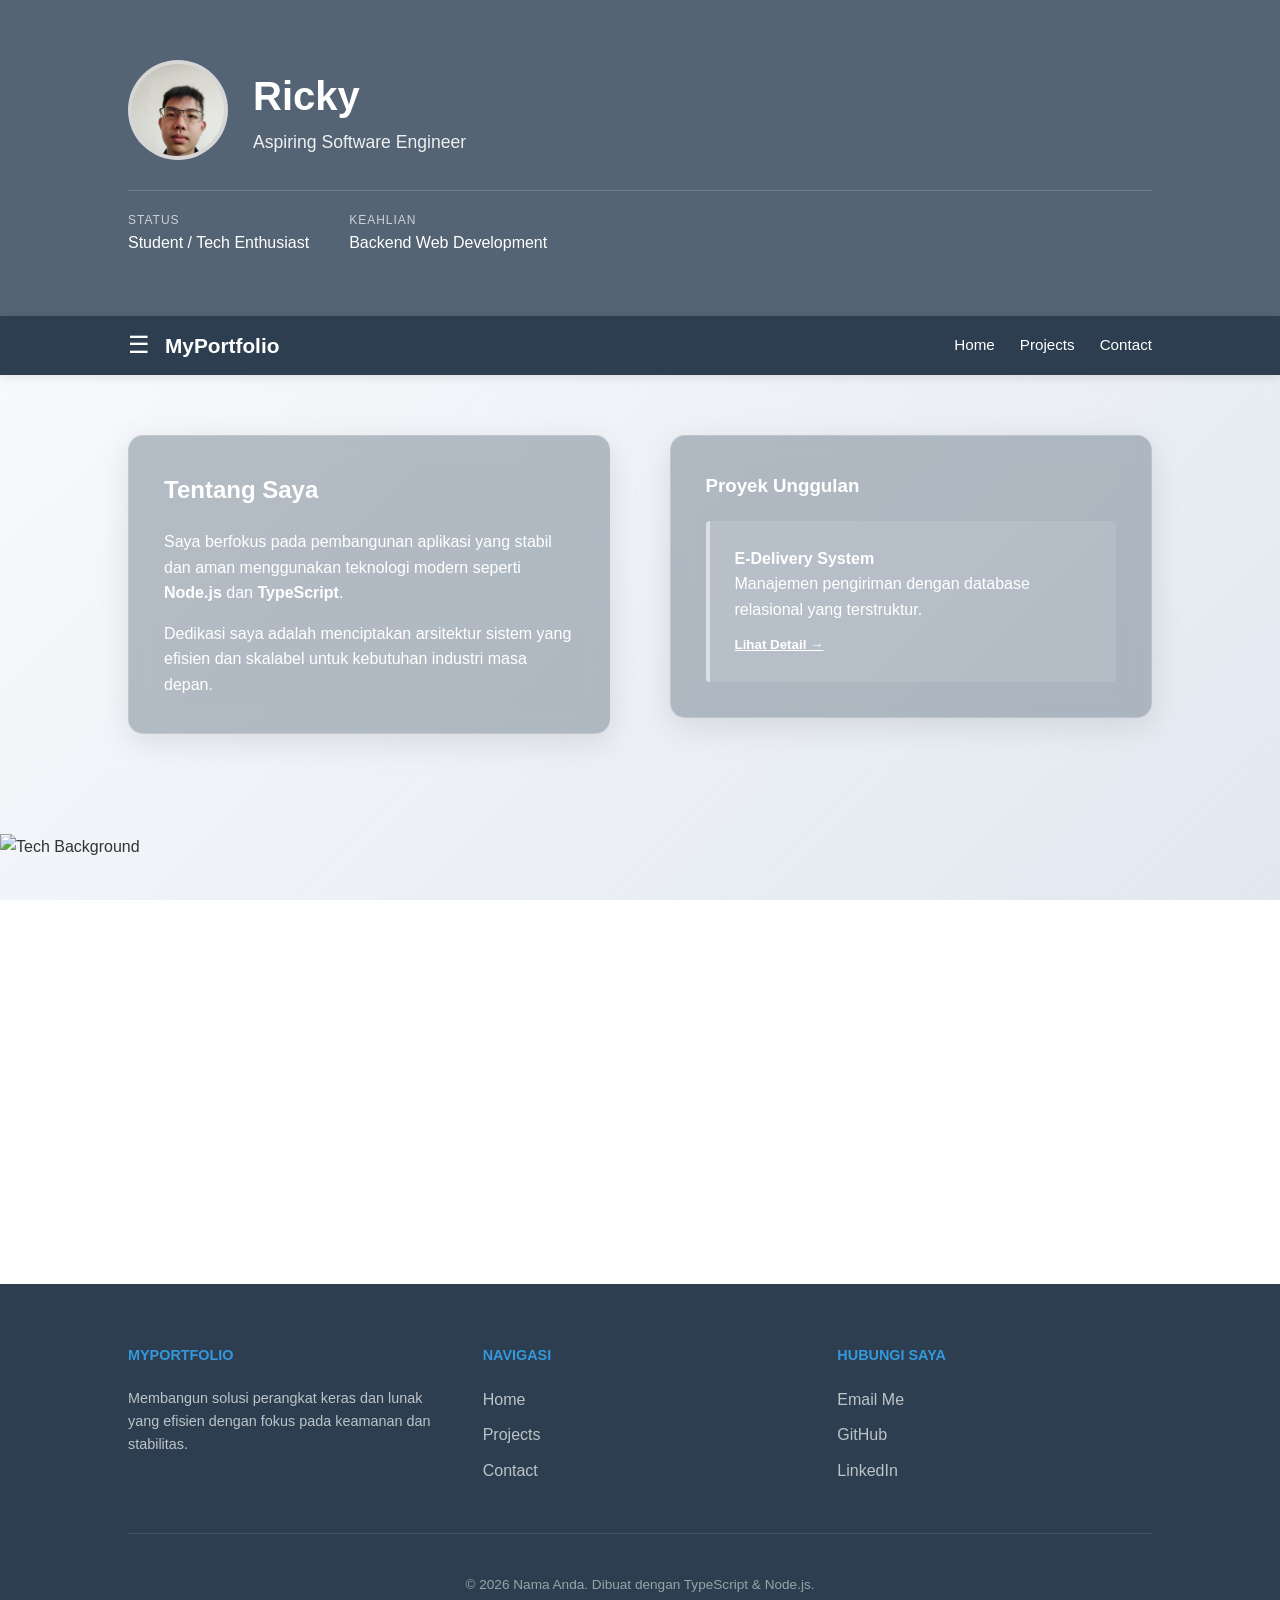
==== Assignment_1_2531126_Ricky/Biodata.html @ 47fa7ec9 "Update Biodata.html" ====
<!--
<!DOCTYPE html>
<html lang="en">

<head>
    <meta charset="UTF-8" />
    <meta name="viewport" content="width=device-width, initial-scale=1" />
    <title>Biodata</title>
    <style>
        body {
            font-family: Arial, sans-serif;
            max-width: 700px;
            margin: 40px auto;
            padding: 20px;
            background: #fbff93;
            color: #333;
            border-radius: 8px;
            box-shadow: 0 0 10px rgba(0, 0, 0, 0.1);
        }

        h1,
        h2 {
            color: #2c3e50;
        }

        .section {
            margin-bottom: 25px;
            transition: transform 0.3s ease, box-shadow 0.3s ease;
        }

        .section:hover {
            transform: scale(1.05);
            box-shadow: 0 4px 20px rgba(0, 0, 0, 0.2);
        }

        .section p,
        ul {
            line-height: 1.6;
        }

        ul {
            list-style-type: disc;
            margin-left: 20px;
        }

        .photo {
            float: right;
            margin-left: 20px;
            border-radius: 50%;
            width: 120px;
            height: 120px;
            object-fit: cover;
            border: 2px solid #2c3e50;
        }

        .clearfix::after {
            content: "";
            display: table;
            clear: both;
        }

        table {
            width: 100%;
            border-collapse: collapse;
            margin-top: 10px;
        }

        td {
            padding: 8px 10px;
            border-bottom: 1px solid #ddd;
        }

        td:first-child {
            width: 40%;
            font-weight: 600;
            color: #2c3e50;
        }
    </style>
</head>

<body>
    <header class="clearfix section">
        <img src=".\1770347325712.jpg" alt="Your Photo"
            class="photo" />
        <h1>Ricky</h1>
        <p><strong>Email:</strong> 25.01.ricky.03@uib.edu</p>
        <p><strong>Phone:</strong> +62 859 10671 1839</p>
        <p><strong>Address:</strong> Jl. Taman Kota, Lubuk Baja, Batam</p>
    </header>

    <section class="section">
        <h2>Description</h2>
        <p>I am currently studying in Batam International University majoring in Information Systems.</p>
    </section>

    <section class="section">
        <h2>Education</h2>
        <ul>
        -->
<!-- <li><strong>Bachelor of Science in Computer Science</strong>, Batam International University (2018 - 2022)</li> -->
<!--<li><strong>High School Diploma</strong>, SMK Negeri 1 Tanjungpinang (2022 - 2025)</li>
        </ul>
    </section>

    <section class="section">
        <h2>Skills</h2>
        <ul>
            <li>HTML, CSS, JavaScript</li> -->
<!-- <li>Python, Java</li> -->
<!--<li>Python</li>
            <li>Database Management (MySQL, MongoDB)</li>
            <li>Problem Solving and Critical Thinking</li>
        </ul>
    </section>

    <section class="section">
        <h2>Experience</h2>
        <ul>
            <li><strong>Intern Software Developer</strong> at Tech Solutions (Jun 2021 - Aug 2021)
                <ul>
                    <li>Developed responsive web pages using HTML, CSS, and JavaScript.</li>
                    <li>Assisted in backend API integration and testing.</li>
                </ul>
            </li>
        </ul>
    </section>

    <section class="section">
        <h2>Projects</h2>
        <ul>
            <li><strong>Portfolio Website:</strong> Developed a responsive personal portfolio using HTML, CSS, and
                JavaScript to showcase my skills and work.</li>
            <li><strong>Library Management System:</strong> Created a Python application to manage book inventory,
                member registration, and lending process.</li>
            <li><strong>Weather App:</strong> Built a simple weather forecast app using API integration with
                OpenWeatherMap and vanilla JavaScript.</li>
        </ul>
    </section>

    <section class="section">
        <h2>Hobbies</h2>
        <p>Coding, Reading, Playing Chess</p>
    </section>

    <section class="section">
        <h2>Personal Details</h2>
        <table>
            <tbody>
                <tr>
                    <td><strong>Date of Birth:</strong></td>
                    <td>July 13, 2007</td>
                </tr>
                <tr>
                    <td><strong>Gender:</strong></td>
                    <td>Male</td>
                </tr>
                <tr>
                    <td><strong>Marital Status:</strong></td>
                    <td>Single</td>
                </tr>
                <tr>
                    <td><strong>Nationality:</strong></td>
                    <td>Indonesian</td>
                </tr>
                <tr>
                    <td><strong>Languages Known:</strong></td>
                    <td>English</td>
                </tr>
            </tbody>
        </table>
    </section>
</body>

</html>
-->

<!DOCTYPE html>
<html lang="id">

<head>
    <meta charset="UTF-8">
    <meta name="viewport" content="width=device-width, initial-scale=1.0">
    <title>Portfolio Saya</title>
    <style>
        /* --- RESET & DASAR --- */
        * {
            margin: 0;
            padding: 0;
            box-sizing: border-box;
            font-family: 'Segoe UI', Roboto, Helvetica, Arial, sans-serif;
        }

        body {
            /* Background gradasi halus agar efek liquid glass terlihat maksimal */
            background: linear-gradient(135deg, #fcfdfe 0%, #e2e8f0 100%);
            background-attachment: fixed;
            color: #333;
            line-height: 1.6;
        }

        /* --- 1. TOP IDENTITY HEADER --- */
        .identity-header-section {
            background: #546474;
            color: white;
            padding: 60px 10%;
            width: 100%;
        }

        .id-content {
            display: flex;
            align-items: center;
            gap: 25px;
            margin-bottom: 30px;
        }

        .id-avatar {
            width: 100px;
            height: 100px;
            border-radius: 50%;
            border: 4px solid rgba(255, 255, 255, 0.2);
            object-fit: cover;
            background-color: #ccc;
        }

        .id-title h1 { font-size: 2.5rem; margin: 0; }
        .id-title p { font-size: 1.1rem; opacity: 0.9; }

        .id-details-row {
            display: flex;
            gap: 40px;
            border-top: 1px solid rgba(255, 255, 255, 0.15);
            padding-top: 20px;
        }

        .id-detail-item span { display: block; }
        .detail-label { font-size: 0.75rem; text-transform: uppercase; letter-spacing: 1px; opacity: 0.7; }
        .detail-value { font-weight: 500; }

        /* --- 2. NAVBAR (STICKY) --- */
        .navbar {
            display: flex;
            align-items: center;
            background-color: #2c3e50;
            color: white;
            padding: 0.8rem 10%;
            position: sticky;
            top: 0;
            z-index: 1000;
            box-shadow: 0 2px 10px rgba(0, 0, 0, 0.1);
        }

        .logo { font-size: 1.3rem; font-weight: bold; margin-left: 15px; }
        .nav-links { list-style: none; display: flex; margin-left: auto; }
        .nav-links li { margin-left: 25px; }
        .nav-links a { color: white; text-decoration: none; font-size: 0.95rem; transition: opacity 0.2s; }
        .nav-links a:hover { opacity: 0.7; }

        .toggle-btn {
            font-size: 1.5rem;
            background: none;
            border: none;
            color: white;
            cursor: pointer;
        }

        /* --- 3. KONTEN UTAMA DENGAN EFEK LIQUID GLASS & HOVER --- */
        main { padding: 60px 10%; }

        .home-container {
            display: flex;
            gap: 60px;
            align-items: flex-start;
        }

        /* EFEK LIQUID GLASS */
        .intro-section, .featured-section {
            flex: 1;
            background: rgba(84, 100, 116, 0.4); 
            backdrop-filter: blur(12px);
            -webkit-backdrop-filter: blur(12px);
            border: 1px solid rgba(255, 255, 255, 0.2);
            border-radius: 15px;
            padding: 35px;
            color: white;
            box-shadow: 0 8px 32px rgba(0, 0, 0, 0.1);
            
            /* Animasi transisi untuk Hover */
            transition: all 0.4s cubic-bezier(0.165, 0.84, 0.44, 1);
            cursor: default;
        }

        /* EFEK HOVER (DITAMBAHKAN) */
        .intro-section:hover, .featured-section:hover {
            transform: translateY(-8px); /* Mengangkat kotak */
            background: rgba(84, 100, 116, 0.55); /* Warna sedikit lebih solid */
            box-shadow: 0 12px 40px rgba(0, 0, 0, 0.2);
            border: 1px solid rgba(255, 255, 255, 0.4); /* Kilauan tepi lebih terang */
        }

        .intro-section h2, .featured-section h3 {
            color: white;
            margin-bottom: 20px;
            font-weight: 600;
        }

        .intro-section { border-right: none; }

        .mini-project-card {
            background: rgba(255, 255, 255, 0.1);
            padding: 25px;
            border-left: 4px solid rgba(255, 255, 255, 0.5);
            border-radius: 4px;
            margin-top: 20px;
            transition: background 0.3s;
        }

        .mini-project-card:hover {
            background: rgba(255, 255, 255, 0.2);
        }

        .text-link {
            background: none;
            border: none;
            color: #fff;
            text-decoration: underline;
            font-weight: bold;
            cursor: pointer;
            margin-top: 15px;
            padding: 0;
        }

        /* --- SIDEBAR --- */
        .sidebar {
            height: 100%; width: 0; position: fixed; z-index: 1001; top: 0; left: 0;
            background-color: #fff; overflow-x: hidden; transition: 0.3s;
            box-shadow: 5px 0 15px rgba(0, 0, 0, 0.1);
        }

        .sidebar-content { padding: 40px 20px; width: 250px; }

        /* --- FOOTER & GAMBAR (DIJAGA TETAP SAMA) --- */
        .full-width-image { width: 100%; height: 400px; margin: 40px 0; overflow: hidden; }
        .full-width-image img { width: 100%; height: 100%; object-fit: cover; display: block; }

        footer {
            background-color: #2c3e50;
            color: white;
            padding: 60px 10% 20px 10%;
            margin-top: 50px;
        }

        .footer-container { display: flex; justify-content: space-between; flex-wrap: wrap; gap: 40px; }
        .footer-section { flex: 1; min-width: 200px; }
        .footer-section h4 { margin-bottom: 20px; color: #3498db; text-transform: uppercase; font-size: 0.9rem; }
        .footer-links { list-style: none; }
        .footer-links li { margin-bottom: 10px; }
        .footer-links a { color: #bdc3c7; text-decoration: none; transition: color 0.3s; }
        .footer-links a:hover { color: white; }

        .footer-bottom {
            text-align: center;
            padding-top: 40px;
            margin-top: 40px;
            border-top: 1px solid rgba(255, 255, 255, 0.1);
            font-size: 0.85rem;
            color: #95a5a6;
        }

        @keyframes fadeIn { from { opacity: 0; transform: translateY(15px); } to { opacity: 1; transform: translateY(0); } }
        #content-area { animation: fadeIn 0.6s ease-out; }

        @media (max-width: 850px) {
            .home-container { flex-direction: column; gap: 40px; }
        }
    </style>
</head>

<body>

    <div class="identity-header-section">
        <div class="id-content">
            <img src="./1770347325712.jpg" alt="Profile" class="id-avatar">
            <div class="id-title">
                <h1>Ricky</h1>
                <p>Aspiring Software Engineer</p>
            </div>
        </div>
        <div class="id-details-row">
            <div class="id-detail-item">
                <span class="detail-label">Status</span>
                <span class="detail-value">Student / Tech Enthusiast</span>
            </div>
            <div class="id-detail-item">
                <span class="detail-label">Keahlian</span>
                <span class="detail-value">Backend Web Development</span>
            </div>
        </div>
    </div>

    <header>
        <nav class="navbar">
            <button class="toggle-btn" onclick="toggleSidebar()">☰</button>
            <div class="logo">MyPortfolio</div>
            <ul class="nav-links">
                <li><a href="#" onclick="showHome(event)">Home</a></li>
                <li><a href="#" onclick="showProjects(event)">Projects</a></li>
                <li><a href="#" onclick="showContact(event)">Contact</a></li>
            </ul>
        </nav>
    </header>

    <aside id="sidebar" class="sidebar">
        <div class="sidebar-content">
            <h3>Menu Tambahan</h3>
            <p style="font-size: 0.9rem; margin-top: 20px; color: #666;">
                Fokus: Software Engineering<br>
                Lokasi: Indonesia<br>
                Tech: Node.js, TypeScript
            </p>
            <button onclick="toggleSidebar()" style="margin-top: 30px; cursor:pointer;">Tutup ×</button>
        </div>
    </aside>

    <main id="main-content">
        <div id="content-area"></div>
    </main>

    <section class="full-width-image">
        <img src="https://images.unsplash.com/photo-1498050108023-c5249f4df085?q=80&w=2072" alt="Tech Background">
    </section>

    <footer>
        <div class="footer-container">
            <div class="footer-section">
                <h4>MyPortfolio</h4>
                <p style="color: #bdc3c7; font-size: 0.9rem;">
                    Membangun solusi perangkat keras dan lunak yang efisien dengan fokus pada keamanan dan stabilitas.
                </p>
            </div>
            <div class="footer-section">
                <h4>Navigasi</h4>
                <ul class="footer-links">
                    <li><a href="#" onclick="showHome(event)">Home</a></li>
                    <li><a href="#" onclick="showProjects(event)">Projects</a></li>
                    <li><a href="#" onclick="showContact(event)">Contact</a></li>
                </ul>
            </div>
            <div class="footer-section">
                <h4>Hubungi Saya</h4>
                <ul class="footer-links">
                    <li><a href="mailto:email@anda.com">Email Me</a></li>
                    <li><a href="https://github.com/username" target="_blank">GitHub</a></li>
                    <li><a href="https://linkedin.com/in/username" target="_blank">LinkedIn</a></li>
                </ul>
            </div>
        </div>
        <div class="footer-bottom">
            &copy; 2026 Nama Anda. Dibuat dengan TypeScript & Node.js.
        </div>
    </footer>

    <script>
        function toggleSidebar() {
            const sidebar = document.getElementById("sidebar");
            const isOpen = sidebar.style.width === "250px";
            sidebar.style.width = isOpen ? "0" : "250px";
        }

        function renderHome() {
            const contentArea = document.getElementById("content-area");
            contentArea.innerHTML = `
                <div class="home-container">
                    <section class="intro-section">
                        <h2>Tentang Saya</h2>
                        <p>Saya berfokus pada pembangunan aplikasi yang stabil dan aman menggunakan teknologi modern seperti <strong>Node.js</strong> dan <strong>TypeScript</strong>.</p>
                        <p style="margin-top: 15px;">Dedikasi saya adalah menciptakan arsitektur sistem yang efisien dan skalabel untuk kebutuhan industri masa depan.</p>
                    </section>
                    <section class="featured-section">
                        <h3>Proyek Unggulan</h3>
                        <div class="mini-project-card">
                            <h4>E-Delivery System</h4>
                            <p>Manajemen pengiriman dengan database relasional yang terstruktur.</p>
                            <button class="text-link" onclick="showProjects(event)">Lihat Detail →</button>
                        </div>
                    </section>
                </div>
            `;
        }

        function showHome(event) { event.preventDefault(); renderHome(); }

        function showProjects(event) {
            event.preventDefault();
            document.getElementById("content-area").innerHTML = `
                <h2>Daftar Proyek</h2>
                <div style="display: grid; grid-template-columns: 1fr 1fr; gap: 20px; margin-top: 20px;">
                    <div class="mini-project-card" style="background: #f8f9fa; color: #333; border-left-color: #546474;"><h4>Auth Guard Pro</h4><p>Sistem JWT Authentication.</p></div>
                    <div class="mini-project-card" style="background: #f8f9fa; color: #333; border-left-color: #546474;"><h4>Inventory App</h4><p>Stok manajemen barang.</p></div>
                </div>
            `;
        }

        function showContact(event) {
            event.preventDefault();
            document.getElementById("content-area").innerHTML = "<h2>Kontak</h2><p>Hubungi saya di: email@anda.com</p>";
        }

        window.onload = renderHome;
    </script>
</body>

</html>
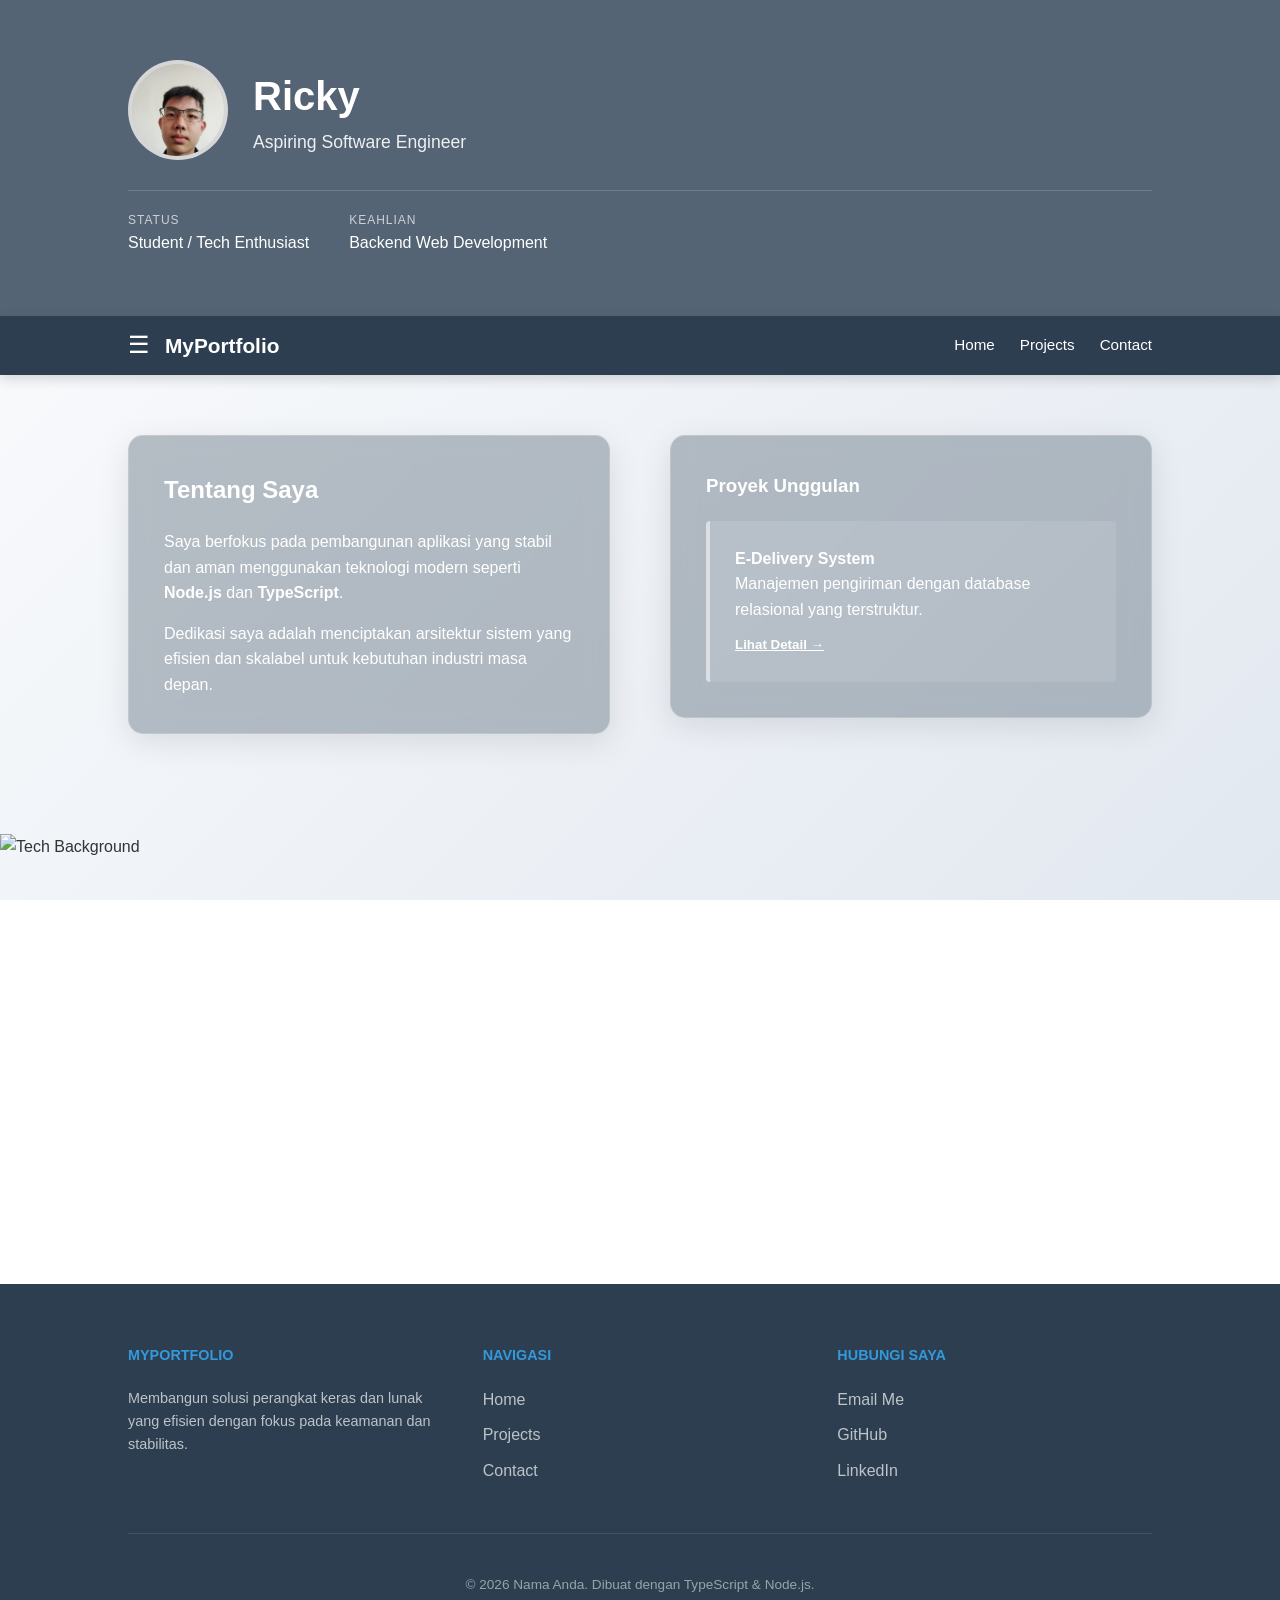
==== commit 14783119: "Update Biodata.html" ====
--- a/Assignment_1_2531126_Ricky/Biodata.html
+++ b/Assignment_1_2531126_Ricky/Biodata.html
@@ -191,7 +191,7 @@
         }
 
         body {
-            /* Background gradasi halus agar efek liquid glass terlihat maksimal */
+            /* Background gradasi agar efek glass blur terlihat kontras */
             background: linear-gradient(135deg, #fcfdfe 0%, #e2e8f0 100%);
             background-attachment: fixed;
             color: #333;
@@ -222,8 +222,15 @@
             background-color: #ccc;
         }
 
-        .id-title h1 { font-size: 2.5rem; margin: 0; }
-        .id-title p { font-size: 1.1rem; opacity: 0.9; }
+        .id-title h1 {
+            font-size: 2.5rem;
+            margin: 0;
+        }
+
+        .id-title p {
+            font-size: 1.1rem;
+            opacity: 0.9;
+        }
 
         .id-details-row {
             display: flex;
@@ -232,28 +239,62 @@
             padding-top: 20px;
         }
 
-        .id-detail-item span { display: block; }
-        .detail-label { font-size: 0.75rem; text-transform: uppercase; letter-spacing: 1px; opacity: 0.7; }
-        .detail-value { font-weight: 500; }
-
-        /* --- 2. NAVBAR (STICKY) --- */
+        .id-detail-item span {
+            display: block;
+        }
+
+        .detail-label {
+            font-size: 0.75rem;
+            text-transform: uppercase;
+            letter-spacing: 1px;
+            opacity: 0.7;
+        }
+
+        .detail-value {
+            font-weight: 500;
+        }
+
+        /* --- 2. NAVBAR STICKY (PERBAIKAN) --- */
         .navbar {
             display: flex;
             align-items: center;
             background-color: #2c3e50;
             color: white;
             padding: 0.8rem 10%;
+            /* Sticky Logic */
+            position: -webkit-sticky;
             position: sticky;
             top: 0;
-            z-index: 1000;
-            box-shadow: 0 2px 10px rgba(0, 0, 0, 0.1);
-        }
-
-        .logo { font-size: 1.3rem; font-weight: bold; margin-left: 15px; }
-        .nav-links { list-style: none; display: flex; margin-left: auto; }
-        .nav-links li { margin-left: 25px; }
-        .nav-links a { color: white; text-decoration: none; font-size: 0.95rem; transition: opacity 0.2s; }
-        .nav-links a:hover { opacity: 0.7; }
+            z-index: 2000;
+            box-shadow: 0 4px 12px rgba(0, 0, 0, 0.15);
+        }
+
+        .logo {
+            font-size: 1.3rem;
+            font-weight: bold;
+            margin-left: 15px;
+        }
+
+        .nav-links {
+            list-style: none;
+            display: flex;
+            margin-left: auto;
+        }
+
+        .nav-links li {
+            margin-left: 25px;
+        }
+
+        .nav-links a {
+            color: white;
+            text-decoration: none;
+            font-size: 0.95rem;
+            transition: opacity 0.2s;
+        }
+
+        .nav-links a:hover {
+            opacity: 0.7;
+        }
 
         .toggle-btn {
             font-size: 1.5rem;
@@ -263,8 +304,10 @@
             cursor: pointer;
         }
 
-        /* --- 3. KONTEN UTAMA DENGAN EFEK LIQUID GLASS & HOVER --- */
-        main { padding: 60px 10%; }
+        /* --- 3. KONTEN UTAMA DENGAN EFEK LIQUID GLASS --- */
+        main {
+            padding: 60px 10%;
+        }
 
         .home-container {
             display: flex;
@@ -272,10 +315,12 @@
             align-items: flex-start;
         }
 
-        /* EFEK LIQUID GLASS */
-        .intro-section, .featured-section {
+        /* PENERAPAN EFEK LIQUID GLASS */
+        .intro-section,
+        .featured-section {
             flex: 1;
-            background: rgba(84, 100, 116, 0.4); 
+            /* Navy Header Color + 40% Alpha */
+            background: rgba(84, 100, 116, 0.4);
             backdrop-filter: blur(12px);
             -webkit-backdrop-filter: blur(12px);
             border: 1px solid rgba(255, 255, 255, 0.2);
@@ -283,27 +328,24 @@
             padding: 35px;
             color: white;
             box-shadow: 0 8px 32px rgba(0, 0, 0, 0.1);
-            
-            /* Animasi transisi untuk Hover */
             transition: all 0.4s cubic-bezier(0.165, 0.84, 0.44, 1);
-            cursor: default;
-        }
-
-        /* EFEK HOVER (DITAMBAHKAN) */
-        .intro-section:hover, .featured-section:hover {
-            transform: translateY(-8px); /* Mengangkat kotak */
-            background: rgba(84, 100, 116, 0.55); /* Warna sedikit lebih solid */
+        }
+
+        /* EFEK HOVER */
+        .intro-section:hover,
+        .featured-section:hover {
+            transform: translateY(-8px);
+            background: rgba(84, 100, 116, 0.55);
             box-shadow: 0 12px 40px rgba(0, 0, 0, 0.2);
-            border: 1px solid rgba(255, 255, 255, 0.4); /* Kilauan tepi lebih terang */
-        }
-
-        .intro-section h2, .featured-section h3 {
+            border: 1px solid rgba(255, 255, 255, 0.4);
+        }
+
+        .intro-section h2,
+        .featured-section h3 {
             color: white;
             margin-bottom: 20px;
             font-weight: 600;
         }
-
-        .intro-section { border-right: none; }
 
         .mini-project-card {
             background: rgba(255, 255, 255, 0.1);
@@ -311,11 +353,6 @@
             border-left: 4px solid rgba(255, 255, 255, 0.5);
             border-radius: 4px;
             margin-top: 20px;
-            transition: background 0.3s;
-        }
-
-        .mini-project-card:hover {
-            background: rgba(255, 255, 255, 0.2);
         }
 
         .text-link {
@@ -329,18 +366,39 @@
             padding: 0;
         }
 
-        /* --- SIDEBAR --- */
+        /* --- 4. SIDEBAR --- */
         .sidebar {
-            height: 100%; width: 0; position: fixed; z-index: 1001; top: 0; left: 0;
-            background-color: #fff; overflow-x: hidden; transition: 0.3s;
+            height: 100%;
+            width: 0;
+            position: fixed;
+            z-index: 3000;
+            top: 0;
+            left: 0;
+            background-color: #fff;
+            overflow-x: hidden;
+            transition: 0.3s;
             box-shadow: 5px 0 15px rgba(0, 0, 0, 0.1);
         }
 
-        .sidebar-content { padding: 40px 20px; width: 250px; }
-
-        /* --- FOOTER & GAMBAR (DIJAGA TETAP SAMA) --- */
-        .full-width-image { width: 100%; height: 400px; margin: 40px 0; overflow: hidden; }
-        .full-width-image img { width: 100%; height: 100%; object-fit: cover; display: block; }
+        .sidebar-content {
+            padding: 40px 20px;
+            width: 250px;
+        }
+
+        /* --- 5. FOOTER & IMAGE (DIPERTAHANKAN) --- */
+        .full-width-image {
+            width: 100%;
+            height: 400px;
+            margin: 40px 0;
+            overflow: hidden;
+        }
+
+        .full-width-image img {
+            width: 100%;
+            height: 100%;
+            object-fit: cover;
+            display: block;
+        }
 
         footer {
             background-color: #2c3e50;
@@ -349,13 +407,42 @@
             margin-top: 50px;
         }
 
-        .footer-container { display: flex; justify-content: space-between; flex-wrap: wrap; gap: 40px; }
-        .footer-section { flex: 1; min-width: 200px; }
-        .footer-section h4 { margin-bottom: 20px; color: #3498db; text-transform: uppercase; font-size: 0.9rem; }
-        .footer-links { list-style: none; }
-        .footer-links li { margin-bottom: 10px; }
-        .footer-links a { color: #bdc3c7; text-decoration: none; transition: color 0.3s; }
-        .footer-links a:hover { color: white; }
+        .footer-container {
+            display: flex;
+            justify-content: space-between;
+            flex-wrap: wrap;
+            gap: 40px;
+        }
+
+        .footer-section {
+            flex: 1;
+            min-width: 200px;
+        }
+
+        .footer-section h4 {
+            margin-bottom: 20px;
+            color: #3498db;
+            text-transform: uppercase;
+            font-size: 0.9rem;
+        }
+
+        .footer-links {
+            list-style: none;
+        }
+
+        .footer-links li {
+            margin-bottom: 10px;
+        }
+
+        .footer-links a {
+            color: #bdc3c7;
+            text-decoration: none;
+            transition: color 0.3s;
+        }
+
+        .footer-links a:hover {
+            color: white;
+        }
 
         .footer-bottom {
             text-align: center;
@@ -366,11 +453,38 @@
             color: #95a5a6;
         }
 
-        @keyframes fadeIn { from { opacity: 0; transform: translateY(15px); } to { opacity: 1; transform: translateY(0); } }
-        #content-area { animation: fadeIn 0.6s ease-out; }
+        /* ANIMASI MASUK */
+        @keyframes fadeIn {
+            from {
+                opacity: 0;
+                transform: translateY(15px);
+            }
+
+            to {
+                opacity: 1;
+                transform: translateY(0);
+            }
+        }
+
+        #content-area {
+            animation: fadeIn 0.6s ease-out;
+        }
 
         @media (max-width: 850px) {
-            .home-container { flex-direction: column; gap: 40px; }
+            .home-container {
+                flex-direction: column;
+                gap: 40px;
+            }
+
+            .identity-header-section {
+                padding: 40px 5%;
+            }
+
+            .navbar,
+            main {
+                padding-left: 5%;
+                padding-right: 5%;
+            }
         }
     </style>
 </head>
@@ -397,24 +511,21 @@
         </div>
     </div>
 
-    <header>
-        <nav class="navbar">
-            <button class="toggle-btn" onclick="toggleSidebar()">☰</button>
-            <div class="logo">MyPortfolio</div>
-            <ul class="nav-links">
-                <li><a href="#" onclick="showHome(event)">Home</a></li>
-                <li><a href="#" onclick="showProjects(event)">Projects</a></li>
-                <li><a href="#" onclick="showContact(event)">Contact</a></li>
-            </ul>
-        </nav>
-    </header>
+    <nav class="navbar">
+        <button class="toggle-btn" onclick="toggleSidebar()">☰</button>
+        <div class="logo">MyPortfolio</div>
+        <ul class="nav-links">
+            <li><a href="#" onclick="showHome(event)">Home</a></li>
+            <li><a href="#" onclick="showProjects(event)">Projects</a></li>
+            <li><a href="#" onclick="showContact(event)">Contact</a></li>
+        </ul>
+    </nav>
 
     <aside id="sidebar" class="sidebar">
         <div class="sidebar-content">
             <h3>Menu Tambahan</h3>
             <p style="font-size: 0.9rem; margin-top: 20px; color: #666;">
                 Fokus: Software Engineering<br>
-                Lokasi: Indonesia<br>
                 Tech: Node.js, TypeScript
             </p>
             <button onclick="toggleSidebar()" style="margin-top: 30px; cursor:pointer;">Tutup ×</button>
@@ -449,8 +560,8 @@
                 <h4>Hubungi Saya</h4>
                 <ul class="footer-links">
                     <li><a href="mailto:email@anda.com">Email Me</a></li>
-                    <li><a href="https://github.com/username" target="_blank">GitHub</a></li>
-                    <li><a href="https://linkedin.com/in/username" target="_blank">LinkedIn</a></li>
+                    <li><a href="#">GitHub</a></li>
+                    <li><a href="#">LinkedIn</a></li>
                 </ul>
             </div>
         </div>
@@ -467,8 +578,7 @@
         }
 
         function renderHome() {
-            const contentArea = document.getElementById("content-area");
-            contentArea.innerHTML = `
+            document.getElementById("content-area").innerHTML = `
                 <div class="home-container">
                     <section class="intro-section">
                         <h2>Tentang Saya</h2>
@@ -487,7 +597,7 @@
             `;
         }
 
-        function showHome(event) { event.preventDefault(); renderHome(); }
+        function showHome(e) { e.preventDefault(); renderHome(); }
 
         function showProjects(event) {
             event.preventDefault();
@@ -502,7 +612,7 @@
 
         function showContact(event) {
             event.preventDefault();
-            document.getElementById("content-area").innerHTML = "<h2>Kontak</h2><p>Hubungi saya di: email@anda.com</p>";
+            document.getElementById("content-area").innerHTML = "<h2>Kontak</h2><p>Hubungi saya di: 25.01.ricky.03@uib.edu</p>";
         }
 
         window.onload = renderHome;
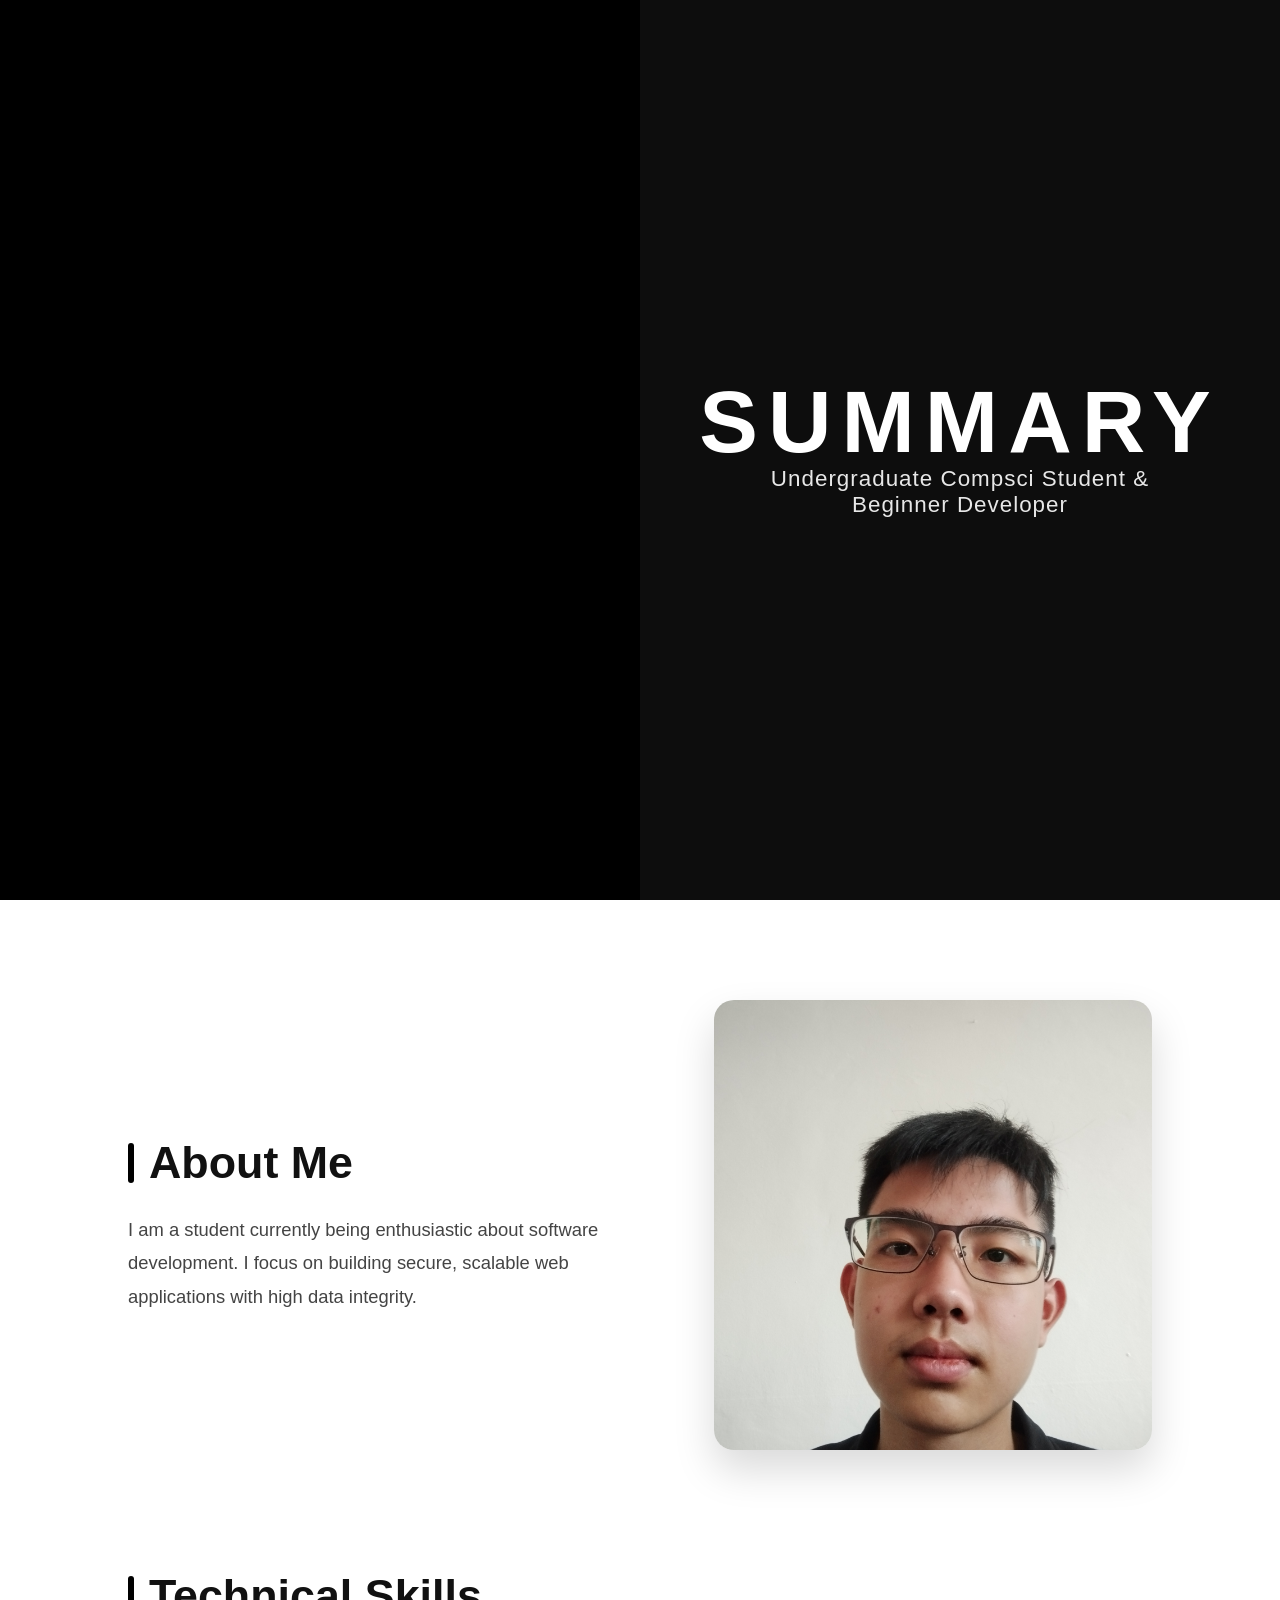
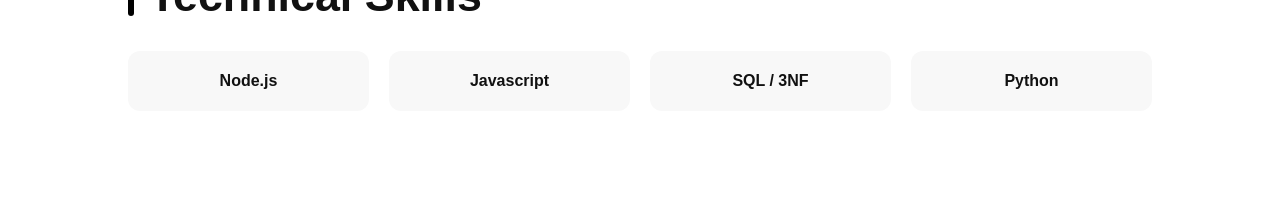
==== commit 8d5589d8: "Website Rebuild Total Rebuild. Committed at 2 PM" ====
--- a/Assignment_1_2531126_Ricky/Biodata.html
+++ b/Assignment_1_2531126_Ricky/Biodata.html
@@ -1,621 +1,689 @@
-<!--
 <!DOCTYPE html>
 <html lang="en">
-
-<head>
-    <meta charset="UTF-8" />
-    <meta name="viewport" content="width=device-width, initial-scale=1" />
-    <title>Biodata</title>
-    <style>
-        body {
-            font-family: Arial, sans-serif;
-            max-width: 700px;
-            margin: 40px auto;
-            padding: 20px;
-            background: #fbff93;
-            color: #333;
-            border-radius: 8px;
-            box-shadow: 0 0 10px rgba(0, 0, 0, 0.1);
-        }
-
-        h1,
-        h2 {
-            color: #2c3e50;
-        }
-
-        .section {
-            margin-bottom: 25px;
-            transition: transform 0.3s ease, box-shadow 0.3s ease;
-        }
-
-        .section:hover {
-            transform: scale(1.05);
-            box-shadow: 0 4px 20px rgba(0, 0, 0, 0.2);
-        }
-
-        .section p,
-        ul {
-            line-height: 1.6;
-        }
-
-        ul {
-            list-style-type: disc;
-            margin-left: 20px;
-        }
-
-        .photo {
-            float: right;
-            margin-left: 20px;
-            border-radius: 50%;
-            width: 120px;
-            height: 120px;
-            object-fit: cover;
-            border: 2px solid #2c3e50;
-        }
-
-        .clearfix::after {
-            content: "";
-            display: table;
-            clear: both;
-        }
-
-        table {
-            width: 100%;
-            border-collapse: collapse;
-            margin-top: 10px;
-        }
-
-        td {
-            padding: 8px 10px;
-            border-bottom: 1px solid #ddd;
-        }
-
-        td:first-child {
-            width: 40%;
-            font-weight: 600;
-            color: #2c3e50;
-        }
-    </style>
-</head>
-
-<body>
-    <header class="clearfix section">
-        <img src=".\1770347325712.jpg" alt="Your Photo"
-            class="photo" />
-        <h1>Ricky</h1>
-        <p><strong>Email:</strong> 25.01.ricky.03@uib.edu</p>
-        <p><strong>Phone:</strong> +62 859 10671 1839</p>
-        <p><strong>Address:</strong> Jl. Taman Kota, Lubuk Baja, Batam</p>
-    </header>
-
-    <section class="section">
-        <h2>Description</h2>
-        <p>I am currently studying in Batam International University majoring in Information Systems.</p>
-    </section>
-
-    <section class="section">
-        <h2>Education</h2>
-        <ul>
-        -->
-<!-- <li><strong>Bachelor of Science in Computer Science</strong>, Batam International University (2018 - 2022)</li> -->
-<!--<li><strong>High School Diploma</strong>, SMK Negeri 1 Tanjungpinang (2022 - 2025)</li>
-        </ul>
-    </section>
-
-    <section class="section">
-        <h2>Skills</h2>
-        <ul>
-            <li>HTML, CSS, JavaScript</li> -->
-<!-- <li>Python, Java</li> -->
-<!--<li>Python</li>
-            <li>Database Management (MySQL, MongoDB)</li>
-            <li>Problem Solving and Critical Thinking</li>
-        </ul>
-    </section>
-
-    <section class="section">
-        <h2>Experience</h2>
-        <ul>
-            <li><strong>Intern Software Developer</strong> at Tech Solutions (Jun 2021 - Aug 2021)
-                <ul>
-                    <li>Developed responsive web pages using HTML, CSS, and JavaScript.</li>
-                    <li>Assisted in backend API integration and testing.</li>
-                </ul>
-            </li>
-        </ul>
-    </section>
-
-    <section class="section">
-        <h2>Projects</h2>
-        <ul>
-            <li><strong>Portfolio Website:</strong> Developed a responsive personal portfolio using HTML, CSS, and
-                JavaScript to showcase my skills and work.</li>
-            <li><strong>Library Management System:</strong> Created a Python application to manage book inventory,
-                member registration, and lending process.</li>
-            <li><strong>Weather App:</strong> Built a simple weather forecast app using API integration with
-                OpenWeatherMap and vanilla JavaScript.</li>
-        </ul>
-    </section>
-
-    <section class="section">
-        <h2>Hobbies</h2>
-        <p>Coding, Reading, Playing Chess</p>
-    </section>
-
-    <section class="section">
-        <h2>Personal Details</h2>
-        <table>
-            <tbody>
-                <tr>
-                    <td><strong>Date of Birth:</strong></td>
-                    <td>July 13, 2007</td>
-                </tr>
-                <tr>
-                    <td><strong>Gender:</strong></td>
-                    <td>Male</td>
-                </tr>
-                <tr>
-                    <td><strong>Marital Status:</strong></td>
-                    <td>Single</td>
-                </tr>
-                <tr>
-                    <td><strong>Nationality:</strong></td>
-                    <td>Indonesian</td>
-                </tr>
-                <tr>
-                    <td><strong>Languages Known:</strong></td>
-                    <td>English</td>
-                </tr>
-            </tbody>
-        </table>
-    </section>
-</body>
-
-</html>
--->
-
-<!DOCTYPE html>
-<html lang="id">
 
 <head>
     <meta charset="UTF-8">
     <meta name="viewport" content="width=device-width, initial-scale=1.0">
-    <title>Portfolio Saya</title>
+    <title>Portfolio - Professional Layout</title>
     <style>
-        /* --- RESET & DASAR --- */
+        /* --- 1. CORE RESET & HIDE SCROLLBAR --- */
         * {
+            box-sizing: border-box;
             margin: 0;
             padding: 0;
-            box-sizing: border-box;
-            font-family: 'Segoe UI', Roboto, Helvetica, Arial, sans-serif;
-        }
-
+        }
+
+        html {
+            /* REMOVED: CSS Snap Mandatory (it was too harsh) */
+            scroll-behavior: smooth;
+        }
+
+        html,
         body {
-            /* Background gradasi agar efek glass blur terlihat kontras */
-            background: linear-gradient(135deg, #fcfdfe 0%, #e2e8f0 100%);
-            background-attachment: fixed;
-            color: #333;
-            line-height: 1.6;
-        }
-
-        /* --- 1. TOP IDENTITY HEADER --- */
-        .identity-header-section {
-            background: #546474;
-            color: white;
-            padding: 60px 10%;
-            width: 100%;
-        }
-
-        .id-content {
-            display: flex;
+            width: 100%;
+            background-color: #000;
+            font-family: 'Segoe UI', Tahoma, sans-serif;
+            overflow-x: hidden;
+            -ms-overflow-style: none;
+            scrollbar-width: none;
+        }
+
+        html::-webkit-scrollbar,
+        body::-webkit-scrollbar {
+            display: none;
+        }
+
+        nav {
+            position: fixed;
+            /* Keep it out of the document flow */
+            top: -100px;
+            left: 0;
+            width: 100%;
+            height: 80px;
+            z-index: 1000;
+            display: flex;
+            /* Use Flex, not Grid */
             align-items: center;
-            gap: 25px;
-            margin-bottom: 30px;
-        }
-
-        .id-avatar {
-            width: 100px;
-            height: 100px;
-            border-radius: 50%;
-            border: 4px solid rgba(255, 255, 255, 0.2);
-            object-fit: cover;
-            background-color: #ccc;
-        }
-
-        .id-title h1 {
-            font-size: 2.5rem;
-            margin: 0;
-        }
-
-        .id-title p {
-            font-size: 1.1rem;
-            opacity: 0.9;
-        }
-
-        .id-details-row {
-            display: flex;
-            gap: 40px;
-            border-top: 1px solid rgba(255, 255, 255, 0.15);
-            padding-top: 20px;
-        }
-
-        .id-detail-item span {
-            display: block;
-        }
-
-        .detail-label {
-            font-size: 0.75rem;
-            text-transform: uppercase;
-            letter-spacing: 1px;
-            opacity: 0.7;
-        }
-
-        .detail-value {
-            font-weight: 500;
-        }
-
-        /* --- 2. NAVBAR STICKY (PERBAIKAN) --- */
-        .navbar {
-            display: flex;
-            align-items: center;
-            background-color: #2c3e50;
-            color: white;
-            padding: 0.8rem 10%;
-            /* Sticky Logic */
-            position: -webkit-sticky;
-            position: sticky;
+            justify-content: space-between;
+            padding: 0 2rem;
+            transition: all 0.5s ease;
+            /* REMOVED: position: relative (this was causing the jump) */
+        }
+
+        nav.is-past-hero {
             top: 0;
-            z-index: 2000;
-            box-shadow: 0 4px 12px rgba(0, 0, 0, 0.15);
-        }
-
-        .logo {
-            font-size: 1.3rem;
-            font-weight: bold;
-            margin-left: 15px;
-        }
-
-        .nav-links {
-            list-style: none;
-            display: flex;
-            margin-left: auto;
-        }
-
-        .nav-links li {
-            margin-left: 25px;
-        }
-
-        .nav-links a {
-            color: white;
-            text-decoration: none;
-            font-size: 0.95rem;
-            transition: opacity 0.2s;
-        }
-
-        .nav-links a:hover {
-            opacity: 0.7;
-        }
-
-        .toggle-btn {
-            font-size: 1.5rem;
+            background: linear-gradient(135deg, rgba(24, 19, 16, 1) 0%, rgba(168, 153, 146, 1) 100%);
+            backdrop-filter: blur(20px);
+            -webkit-backdrop-filter: blur(20px);
+            box-shadow: 0 4px 30px rgba(0, 0, 0, 0.4);
+        }
+
+        /* Force the Logo to stay perfectly centered */
+        .nav-logo {
+            position: absolute;
+            left: 50%;
+            transform: translateX(-50%);
             background: none;
             border: none;
             color: white;
+            font-weight: 800;
+            font-size: 2rem;
             cursor: pointer;
-        }
-
-        /* --- 3. KONTEN UTAMA DENGAN EFEK LIQUID GLASS --- */
-        main {
-            padding: 60px 10%;
-        }
-
-        .home-container {
-            display: flex;
+            text-transform: uppercase;
+        }
+
+        /* The "Inquiries" Block - Right Aligned */
+        .nav-inquiries-block {
+            display: flex;
+            align-items: center;
+            height: 100%;
+            margin-right: -2rem;
+            cursor: pointer;
+            /* Negates the nav padding to touch the edge */
+        }
+
+        .nav-divider {
+            width: 1.5px;
+            height: 40px;
+            /* Matches the "About Me" accent height */
+            background-color: rgba(255, 255, 255, 0.5);
+        }
+
+        .nav-inquiries-text {
+            display: flex;
+            flex-direction: column;
+            padding: 0 1.5rem;
+            line-height: 1.2;
+        }
+
+        .nav-inquiries-text span {
+            font-size: 0.85rem;
+            font-weight: 600;
+            text-transform: uppercase;
+            letter-spacing: 1px;
+        }
+
+        .about-container {
+            display: flex;
+            align-items: center;
             gap: 60px;
-            align-items: flex-start;
-        }
-
-        /* PENERAPAN EFEK LIQUID GLASS */
-        .intro-section,
-        .featured-section {
+            margin-bottom: 120px;
+            flex-wrap: wrap;
+        }
+
+        .about-text {
+            flex: 1.2;
+            min-width: 320px;
+        }
+
+        .about-text p {
+            font-size: 1.15rem;
+            line-height: 1.8;
+            color: #444;
+        }
+
+        .about-image-box {
             flex: 1;
-            /* Navy Header Color + 40% Alpha */
-            background: rgba(84, 100, 116, 0.4);
-            backdrop-filter: blur(12px);
-            -webkit-backdrop-filter: blur(12px);
-            border: 1px solid rgba(255, 255, 255, 0.2);
-            border-radius: 15px;
-            padding: 35px;
+            min-width: 320px;
+            height: 450px;
+            position: relative;
+            border-radius: 20px;
+            overflow: hidden;
+            box-shadow: 0 20px 40px rgba(0, 0, 0, 0.15);
+        }
+
+        .about-image-box img {
+            width: 100%;
+            height: 100%;
+            object-fit: cover;
+        }
+
+        .close-sidebar {
+            border: 2px solid rgba(255, 255, 255, 0.8);
+            padding: 8px 30px;
             color: white;
-            box-shadow: 0 8px 32px rgba(0, 0, 0, 0.1);
-            transition: all 0.4s cubic-bezier(0.165, 0.84, 0.44, 1);
-        }
-
-        /* EFEK HOVER */
-        .intro-section:hover,
-        .featured-section:hover {
-            transform: translateY(-8px);
-            background: rgba(84, 100, 116, 0.55);
-            box-shadow: 0 12px 40px rgba(0, 0, 0, 0.2);
-            border: 1px solid rgba(255, 255, 255, 0.4);
-        }
-
-        .intro-section h2,
-        .featured-section h3 {
+            font-weight: bold;
+            text-transform: uppercase;
+            cursor: pointer;
+            background: rgba(0, 0, 0, 0.1);
+            transition: border 0.3s ease;
+        }
+
+        .close-sidebar:hover {
+            border: 2px solid #AFDB0F;
+            color: #AFDB0F;
+            transition: all 0.3s ease;
+        }
+
+        .fade-in-section {
+            opacity: 1;
+            transform: none;
+        }
+
+        .fade-in-section.is-visible {
+            opacity: 1;
+            transform: translateY(0);
+        }
+
+        .glass-panel {
+            width: 50%;
+            height: 100%;
+            background: rgba(255, 255, 255, 0.05);
+            backdrop-filter: blur(40px);
+            -webkit-backdrop-filter: blur(40px);
+            display: flex;
+            flex-direction: column;
+            justify-content: center;
+            align-items: center;
+            text-align: center;
+            padding: 0 10%;
             color: white;
-            margin-bottom: 20px;
-            font-weight: 600;
-        }
-
-        .mini-project-card {
-            background: rgba(255, 255, 255, 0.1);
-            padding: 25px;
-            border-left: 4px solid rgba(255, 255, 255, 0.5);
-            border-radius: 4px;
-            margin-top: 20px;
-        }
-
-        .text-link {
+            opacity: 0;
+            transform: translateX(100%);
+            transition: all 1.2s cubic-bezier(0.16, 1, 0.3, 1);
+        }
+
+        .glass-panel h1 {
+            font-size: 5.5rem;
+            font-weight: 800;
+            text-transform: uppercase;
+            letter-spacing: 10px;
+            margin-bottom: 5px;
+            line-height: 0.9;
+        }
+
+        .glass-panel p {
+            font-size: 1.4rem;
+            font-weight: 400;
+            letter-spacing: 1px;
+            opacity: 0.9;
+        }
+
+        /* --- UPDATED HERO FOR STICKY EFFECT --- */
+        #hero {
+            margin-top: 0;
+            padding-top: 0;
+            top: 0;
+            height: 100vh;
+            width: 100%;
+            /* This keeps the car image still while you scroll */
+            background-attachment: fixed;
+            position: relative;
+            z-index: 1;
+        }
+
+        .hero-viewport {
+            position: relative;
+            height: 100vh;
+            width: 100%;
+            background: url('Sample_Background2.jpg') no-repeat center center / cover;
+            display: flex;
+            justify-content: flex-end;
+            align-items: center;
+            overflow: hidden;
+        }
+
+        .nav-logo {
+            grid-column: 2;
             background: none;
             border: none;
-            color: #fff;
-            text-decoration: underline;
-            font-weight: bold;
+            color: white;
+            font-weight: 800;
+            font-size: 2rem;
             cursor: pointer;
-            margin-top: 15px;
-            padding: 0;
-        }
-
-        /* --- 4. SIDEBAR --- */
-        .sidebar {
+            text-transform: uppercase;
+        }
+
+        .hamburger-lines {
+            cursor: pointer;
+            display: flex;
+            flex-direction: column;
+            gap: 5px;
+            width: 30px;
+        }
+
+        .hamburger-lines:hover .line {
+            background: #AFDB0F;
+            /* Transitions to your "Stone" brand color on hover */
+            transition: background 0.3s ease;
+        }
+
+        .line {
+            width: 100%;
+            height: 3px;
+            background: white;
+            border-radius: 2px;
+        }
+
+        .main-content {
+            background: #fff;
+            color: #111;
+            position: relative;
+            /* High z-index ensures it slides "over" the car */
+            z-index: 2;
+            padding: 100px 10%;
+            min-height: 100vh;
+            scroll-margin-top: 80px;
+        }
+
+        .section-divider {
+            width: 100%;
+            height: 3px;
+            background: white;
+        }
+
+        .section-title {
+            font-size: 2.8rem;
+            margin-bottom: 25px;
+            display: flex;
+            align-items: center;
+            gap: 15px;
+        }
+
+        .section-title::before {
+            content: "";
+            width: 6px;
+            height: 40px;
+            background: #000;
+            border-radius: 3px;
+        }
+
+        .show-content .glass-panel {
+            opacity: 1;
+            transform: translateX(0);
+        }
+
+        /* --- 2. SIDEBAR STYLES --- */
+        #sidebar,
+        #sidebar-right {
+            position: fixed;
+            top: 0;
+            width: 280px;
             height: 100%;
-            width: 0;
-            position: fixed;
-            z-index: 3000;
-            top: 0;
+            background: linear-gradient(180deg, rgba(24, 19, 16, 1) 0%, rgba(168, 153, 146, 1) 100%);
+            backdrop-filter: blur(25px);
+            -webkit-backdrop-filter: blur(25px);
+            z-index: 2000;
+            transition: transform 0.4s cubic-bezier(0.77, 0.2, 0.05, 1.0);
+            padding: 3rem 1.5rem;
+            display: flex;
+            flex-direction: column;
+            gap: 2rem;
+        }
+
+        #sidebar {
             left: 0;
-            background-color: #fff;
-            overflow-x: hidden;
-            transition: 0.3s;
-            box-shadow: 5px 0 15px rgba(0, 0, 0, 0.1);
-        }
-
-        .sidebar-content {
-            padding: 40px 20px;
-            width: 250px;
-        }
-
-        /* --- 5. FOOTER & IMAGE (DIPERTAHANKAN) --- */
-        .full-width-image {
-            width: 100%;
-            height: 400px;
-            margin: 40px 0;
-            overflow: hidden;
-        }
-
-        .full-width-image img {
-            width: 100%;
-            height: 100%;
-            object-fit: cover;
+            transform: translateX(-100%);
+        }
+
+        #sidebar.open {
+            transform: translateX(0);
+        }
+
+        #sidebar-right {
+            right: 0;
+            /* Align to the right edge */
+            transform: translateX(100%);
+            /* Hide to the right */
+        }
+
+        #sidebar-right.open {
+            transform: translateX(0);
+        }
+
+        /* --- CONTACTS LIST STYLING --- */
+        .contact-links {
+            list-style: none;
+            margin-top: 20px;
+        }
+
+        .contact-links li {
+            margin-bottom: 20px;
+            border-bottom: 1px solid rgba(255, 255, 255, 0.1);
+            padding-bottom: 10px;
+        }
+
+        .contact-links a {
+            color: white;
+            text-decoration: none;
+            font-size: 1.1rem;
+            font-weight: 500;
+            transition: all 0.3s ease;
             display: block;
         }
 
-        footer {
-            background-color: #2c3e50;
+        .contact-links a:hover {
+            color: #AFDB0F;
+            transform: translateX(-5px);
+            /* Slide slightly left on hover */
+        }
+
+        .sidebar-header {
+            display: flex;
+            justify-content: center;
+            margin-bottom: 4rem;
+        }
+
+        .sidebar-section {
+            margin-bottom: 0.75rem;
+        }
+
+        #sidebar .sidebar-section a {
+            text-decoration: none;
+            display: inline-block;
+            width: 100%;
+            transition: transform 0.3s cubic-bezier(0.4, 0, 0.2, 1);
             color: white;
-            padding: 60px 10% 20px 10%;
-            margin-top: 50px;
-        }
-
-        .footer-container {
-            display: flex;
-            justify-content: space-between;
-            flex-wrap: wrap;
-            gap: 40px;
-        }
-
-        .footer-section {
-            flex: 1;
-            min-width: 200px;
-        }
-
-        .footer-section h4 {
-            margin-bottom: 20px;
-            color: #3498db;
+        }
+
+        #sidebar .sidebar-section a:hover {
+            transform: translateX(10px);
+        }
+
+        /* Style for the current page link */
+        .sidebar-section.active a {
+            color: rgb(202, 184, 176);
+            /* Dim the text */
+            pointer-events: none;
+            /* Disables clicking */
+            cursor: default;
+            /* Removes the hand pointer */
+        }
+
+        /* Optional: Change the divider color for the active link */
+        .sidebar-section.active .section-divider {
+            background: rgb(225, 210, 200);
+            /* Solid white to match text */
+            height: 6px;
+            /* A thicker, bold engineering line */
+            box-shadow: 0 0 0px rgba(190, 181, 174, 0.2);
+            /* Matches text glow */
+        }
+
+        .sidebar-section h3 {
+            color: white;
+            font-size: 1.1rem;
             text-transform: uppercase;
-            font-size: 0.9rem;
-        }
-
-        .footer-links {
-            list-style: none;
-        }
-
-        .footer-links li {
-            margin-bottom: 10px;
-        }
-
-        .footer-links a {
-            color: #bdc3c7;
-            text-decoration: none;
-            transition: color 0.3s;
-        }
-
-        .footer-links a:hover {
-            color: white;
-        }
-
-        .footer-bottom {
+            letter-spacing: 3px;
+            margin-bottom: 8px;
+        }
+
+        .sidebar-section.active h3 {
+            color: rgb(225, 210, 200);
+            /* Your specific highlight color */
+            text-shadow: 0 0 12px rgba(190, 181, 174, 0);
+            /* Subtly warm glow */
+            /* Subtly adds depth/glow */
+            pointer-events: none;
+            /* PREVENTS CLICKING (so it's not redundant) */
+            cursor: default;
+            /* Changes pointer from hand to arrow */
+        }
+
+        .sidebar-section:not(.active):hover h3 {
+            color: #AFDB0F;
+            /* Warm yellow */
+            transition: color 0.3s ease;
+            cursor: pointer;
+        }
+
+        .sidebar-section:not(.active):hover .section-divider {
+            background: #AFDB0F;
+            /* Divider turns yellow too */
+            height: 4px;
+            /* Slightly thicker than default but thinner than active */
+            transition: all 0.3s ease;
+        }
+
+        .skills-grid {
+            display: grid;
+            grid-template-columns: repeat(4, 1fr);
+            gap: 20px;
+            margin-top: 30px;
+            width: 100%;
+        }
+
+        .skill-card {
+            background: #f8f8f8;
+            padding: 20px;
+            border-radius: 12px;
+            font-weight: 600;
             text-align: center;
-            padding-top: 40px;
-            margin-top: 40px;
-            border-top: 1px solid rgba(255, 255, 255, 0.1);
-            font-size: 0.85rem;
-            color: #95a5a6;
-        }
-
-        /* ANIMASI MASUK */
-        @keyframes fadeIn {
-            from {
-                opacity: 0;
-                transform: translateY(15px);
-            }
-
-            to {
-                opacity: 1;
-                transform: translateY(0);
-            }
-        }
-
-        #content-area {
-            animation: fadeIn 0.6s ease-out;
-        }
-
-        @media (max-width: 850px) {
-            .home-container {
-                flex-direction: column;
-                gap: 40px;
-            }
-
-            .identity-header-section {
-                padding: 40px 5%;
-            }
-
-            .navbar,
-            main {
-                padding-left: 5%;
-                padding-right: 5%;
-            }
+            transition: all 0.3s ease;
+            border: 1px solid transparent;
+            display: flex;
+            justify-content: center;
+            align-items: center;
+        }
+
+        .skill-card:hover {
+            background: #fff;
+            border-color: #000;
+            transform: translateY(-3px);
+            box-shadow: 0 10px 20px rgba(0, 0, 0, 0.05);
         }
     </style>
 </head>
 
 <body>
 
-    <div class="identity-header-section">
-        <div class="id-content">
-            <img src="./1770347325712.jpg" alt="Profile" class="id-avatar">
-            <div class="id-title">
-                <h1>Ricky</h1>
-                <p>Aspiring Software Engineer</p>
+    <div id="sidebar">
+        <div class="sidebar-header">
+            <span class="close-sidebar" onclick="toggleSidebar()">Close</span>
+        </div>
+
+        <div class="sidebar-section active"> <a href="javascript:void(0)">
+                <h3>Home</h3>
+                <div class="section-divider"></div>
+            </a>
+        </div>
+
+        <div class="sidebar-section">
+            <a href="profile.html">
+                <h3>Profile</h3>
+                <div class="section-divider"></div>
+            </a>
+        </div>
+
+        <div class="sidebar-section">
+            <a href="projects.html" onclick="toggleSidebar()">
+                <h3>Projects</h3>
+                <div class="section-divider"></div>
+            </a>
+        </div>
+        <div class="sidebar-section">
+            <a href="blogs.html" onclick="toggleSidebar()">
+                <h3>My Blogs</h3>
+                <div class="section-divider"></div>
+            </a>
+        </div>
+        <div class="sidebar-section">
+            <a href="wireframe.html" onclick="toggleSidebar()">
+                <h3>Wireframe Details</h3>
+                <div class="section-divider"></div>
+            </a>
+        </div>
+    </div>
+
+    <div id="hero" class="hero-viewport">
+        <div class="glass-panel">
+            <h1>Summary</h1>
+            <p>Undergraduate Compsci Student & Beginner Developer</p>
+        </div>
+    </div>
+
+    <nav>
+        <div class="nav-left">
+            <div class="hamburger-lines" onclick="toggleSidebar()">
+                <div class="line"></div>
+                <div class="line"></div>
+                <div class="line"></div>
             </div>
         </div>
-        <div class="id-details-row">
-            <div class="id-detail-item">
-                <span class="detail-label">Status</span>
-                <span class="detail-value">Student / Tech Enthusiast</span>
+
+        <button class="nav-logo" onclick="scrollToMainContent()">PORTFOLIO</button>
+
+        <div class="nav-inquiries-block" onclick="toggleSidebar('right')">
+            <div class="nav-divider"></div>
+            <div class="nav-inquiries-text">
+                <span style="color: white;">Further</span>
+                <span style="color: white;">Inquiries</span>
             </div>
-            <div class="id-detail-item">
-                <span class="detail-label">Keahlian</span>
-                <span class="detail-value">Backend Web Development</span>
+        </div>
+    </nav>
+
+    <div id="sidebar-right" class="sidebar side-right">
+        <div class="sidebar-header">
+            <span class="close-sidebar" onclick="toggleSidebar('right')">Close</span>
+        </div>
+        <div class="sidebar-content">
+            <h3 style="color: white;">Contacts</h3>
+            <div class="section-divider"></div>
+            <ul class="contact-links">
+                <li><a href="mailto:your@email.com">Email</a></li>
+                <li><a href="#">LinkedIn</a></li>
+                <li><a href="#">GitHub</a></li>
+            </ul>
+        </div>
+    </div>
+
+    <div class="main-content">
+        <div id="about" class="fade-in-section about-container">
+            <div class="about-text">
+                <h2 class="section-title">About Me</h2>
+                <p>I am a student currently being enthusiastic about software development. I focus on building secure,
+                    scalable web applications with high data integrity.</p>
             </div>
+            <div class="about-image-box">
+                <img src="Self_Picture1.jpg" alt="Portfolio Image">
+            </div>
+        </div>
+
+        <div id="skills" class="fade-in-section">
+            <h2 class="section-title">Technical Skills</h2>
+            <div class="skills-grid">
+                <div class="skill-card">Node.js</div>
+                <div class="skill-card">Javascript</div>
+                <div class="skill-card">SQL / 3NF</div>
+                <div class="skill-card">Python</div>
+            </div>
         </div>
     </div>
 
-    <nav class="navbar">
-        <button class="toggle-btn" onclick="toggleSidebar()">☰</button>
-        <div class="logo">MyPortfolio</div>
-        <ul class="nav-links">
-            <li><a href="#" onclick="showHome(event)">Home</a></li>
-            <li><a href="#" onclick="showProjects(event)">Projects</a></li>
-            <li><a href="#" onclick="showContact(event)">Contact</a></li>
-        </ul>
-    </nav>
-
-    <aside id="sidebar" class="sidebar">
-        <div class="sidebar-content">
-            <h3>Menu Tambahan</h3>
-            <p style="font-size: 0.9rem; margin-top: 20px; color: #666;">
-                Fokus: Software Engineering<br>
-                Tech: Node.js, TypeScript
-            </p>
-            <button onclick="toggleSidebar()" style="margin-top: 30px; cursor:pointer;">Tutup ×</button>
-        </div>
-    </aside>
-
-    <main id="main-content">
-        <div id="content-area"></div>
-    </main>
-
-    <section class="full-width-image">
-        <img src="https://images.unsplash.com/photo-1498050108023-c5249f4df085?q=80&w=2072" alt="Tech Background">
-    </section>
-
-    <footer>
-        <div class="footer-container">
-            <div class="footer-section">
-                <h4>MyPortfolio</h4>
-                <p style="color: #bdc3c7; font-size: 0.9rem;">
-                    Membangun solusi perangkat keras dan lunak yang efisien dengan fokus pada keamanan dan stabilitas.
-                </p>
-            </div>
-            <div class="footer-section">
-                <h4>Navigasi</h4>
-                <ul class="footer-links">
-                    <li><a href="#" onclick="showHome(event)">Home</a></li>
-                    <li><a href="#" onclick="showProjects(event)">Projects</a></li>
-                    <li><a href="#" onclick="showContact(event)">Contact</a></li>
-                </ul>
-            </div>
-            <div class="footer-section">
-                <h4>Hubungi Saya</h4>
-                <ul class="footer-links">
-                    <li><a href="mailto:email@anda.com">Email Me</a></li>
-                    <li><a href="#">GitHub</a></li>
-                    <li><a href="#">LinkedIn</a></li>
-                </ul>
-            </div>
-        </div>
-        <div class="footer-bottom">
-            &copy; 2026 Nama Anda. Dibuat dengan TypeScript & Node.js.
-        </div>
-    </footer>
-
     <script>
-        function toggleSidebar() {
-            const sidebar = document.getElementById("sidebar");
-            const isOpen = sidebar.style.width === "250px";
-            sidebar.style.width = isOpen ? "0" : "250px";
-        }
-
-        function renderHome() {
-            document.getElementById("content-area").innerHTML = `
-                <div class="home-container">
-                    <section class="intro-section">
-                        <h2>Tentang Saya</h2>
-                        <p>Saya berfokus pada pembangunan aplikasi yang stabil dan aman menggunakan teknologi modern seperti <strong>Node.js</strong> dan <strong>TypeScript</strong>.</p>
-                        <p style="margin-top: 15px;">Dedikasi saya adalah menciptakan arsitektur sistem yang efisien dan skalabel untuk kebutuhan industri masa depan.</p>
-                    </section>
-                    <section class="featured-section">
-                        <h3>Proyek Unggulan</h3>
-                        <div class="mini-project-card">
-                            <h4>E-Delivery System</h4>
-                            <p>Manajemen pengiriman dengan database relasional yang terstruktur.</p>
-                            <button class="text-link" onclick="showProjects(event)">Lihat Detail →</button>
-                        </div>
-                    </section>
-                </div>
-            `;
-        }
-
-        function showHome(e) { e.preventDefault(); renderHome(); }
-
-        function showProjects(event) {
-            event.preventDefault();
-            document.getElementById("content-area").innerHTML = `
-                <h2>Daftar Proyek</h2>
-                <div style="display: grid; grid-template-columns: 1fr 1fr; gap: 20px; margin-top: 20px;">
-                    <div class="mini-project-card" style="background: #f8f9fa; color: #333; border-left-color: #546474;"><h4>Auth Guard Pro</h4><p>Sistem JWT Authentication.</p></div>
-                    <div class="mini-project-card" style="background: #f8f9fa; color: #333; border-left-color: #546474;"><h4>Inventory App</h4><p>Stok manajemen barang.</p></div>
-                </div>
-            `;
-        }
-
-        function showContact(event) {
-            event.preventDefault();
-            document.getElementById("content-area").innerHTML = "<h2>Kontak</h2><p>Hubungi saya di: 25.01.ricky.03@uib.edu</p>";
-        }
-
-        window.onload = renderHome;
+        // 1. GLOBAL STATE & SELECTORS
+        const navbar = document.querySelector('nav');
+        const hero = document.getElementById('hero');
+        const sidebar = document.getElementById('sidebar');
+        let isAutoScrolling = false;
+        let lastScrollY = window.scrollY;
+
+        // 2. INITIALIZATION: Force Summary Section on Load
+        // This prevents the browser from "remembering" your scroll position and jumping to About
+        if ('scrollRestoration' in history) {
+            history.scrollRestoration = 'manual';
+        }
+
+        // Hard reset to top
+        window.scrollTo(0, 0);
+
+        // Lock snapping for the first 800ms to allow the page to settle
+        let allowSnapping = false;
+        setTimeout(() => {
+            allowSnapping = true;
+        }, 800);
+
+        // 3. SCROLL EVENT LISTENER
+        window.addEventListener('scroll', () => {
+            const currentY = window.scrollY;
+            const heroHeight = hero.offsetHeight;
+            const navHeight = 80;
+            const isScrollingUp = currentY < lastScrollY;
+
+            // --- NAVBAR VISIBILITY LOGIC ---
+            // Only show the dark/gradient navbar once we leave the Hero
+            if (currentY >= heroHeight - navHeight) {
+                navbar.classList.add('is-past-hero');
+            } else {
+                navbar.classList.remove('is-past-hero');
+            }
+
+            // --- DIRECTIONAL SNAP LOGIC ---
+            // We only execute this if snapping is allowed and we aren't already moving
+            if (allowSnapping && !isAutoScrolling) {
+
+                // SNAP DOWN: If user scrolls slightly down from the top
+                if (!isScrollingUp && currentY > 20 && currentY < (heroHeight / 2)) {
+                    executeAutoScroll(heroHeight - navHeight);
+                }
+
+                // SNAP UP: If user scrolls up while near the transition point
+                else if (isScrollingUp && currentY < (heroHeight - 50) && currentY > 50) {
+                    executeAutoScroll(0);
+                }
+            }
+
+            lastScrollY = currentY;
+        }, { passive: true });
+
+        // 4. CORE FUNCTIONS
+        function executeAutoScroll(targetY) {
+            if (isAutoScrolling) return;
+
+            isAutoScrolling = true;
+            window.scrollTo({
+                top: targetY,
+                behavior: 'smooth'
+            });
+
+            // Unlock after the smooth scroll duration (approx 1 second)
+            setTimeout(() => {
+                isAutoScrolling = false;
+            }, 1000);
+        }
+
+        function toggleSidebar(side) {
+            if (side === 'right') {
+                const rightSidebar = document.getElementById('sidebar-right');
+                rightSidebar.classList.toggle('open');
+            } else {
+                const leftSidebar = document.getElementById('sidebar');
+                leftSidebar.classList.toggle('open');
+            }
+        }
+
+        window.addEventListener('DOMContentLoaded', () => {
+            // Check if we arrived here with the specific hash
+            if (window.location.hash === '#runScroll') {
+
+                // 1. Prevent the browser from jumping instantly to an ID
+                window.scrollTo(0, 0);
+
+                // 2. Execute your function
+                scrollToMainContent();
+
+                // 3. Clean the URL (Optional: removes #runScroll from the address bar)
+                history.replaceState(null, null, window.location.pathname);
+            }
+        });
+
+        function scrollToMainContent() {
+            const mainContent = document.querySelector('.main-content');
+            const navHeight = 80;
+
+            if (mainContent) {
+                const targetPosition = mainContent.offsetTop - navHeight;
+                executeAutoScroll(targetPosition);
+            }
+        }
+
+        // 5. ENTRANCE ANIMATIONS
+        window.addEventListener('load', () => {
+            // Trigger the Hero content (Summary) to fade/slide in
+            setTimeout(() => {
+                hero.classList.add('show-content');
+            }, 1000);
+        });
     </script>
 </body>
 
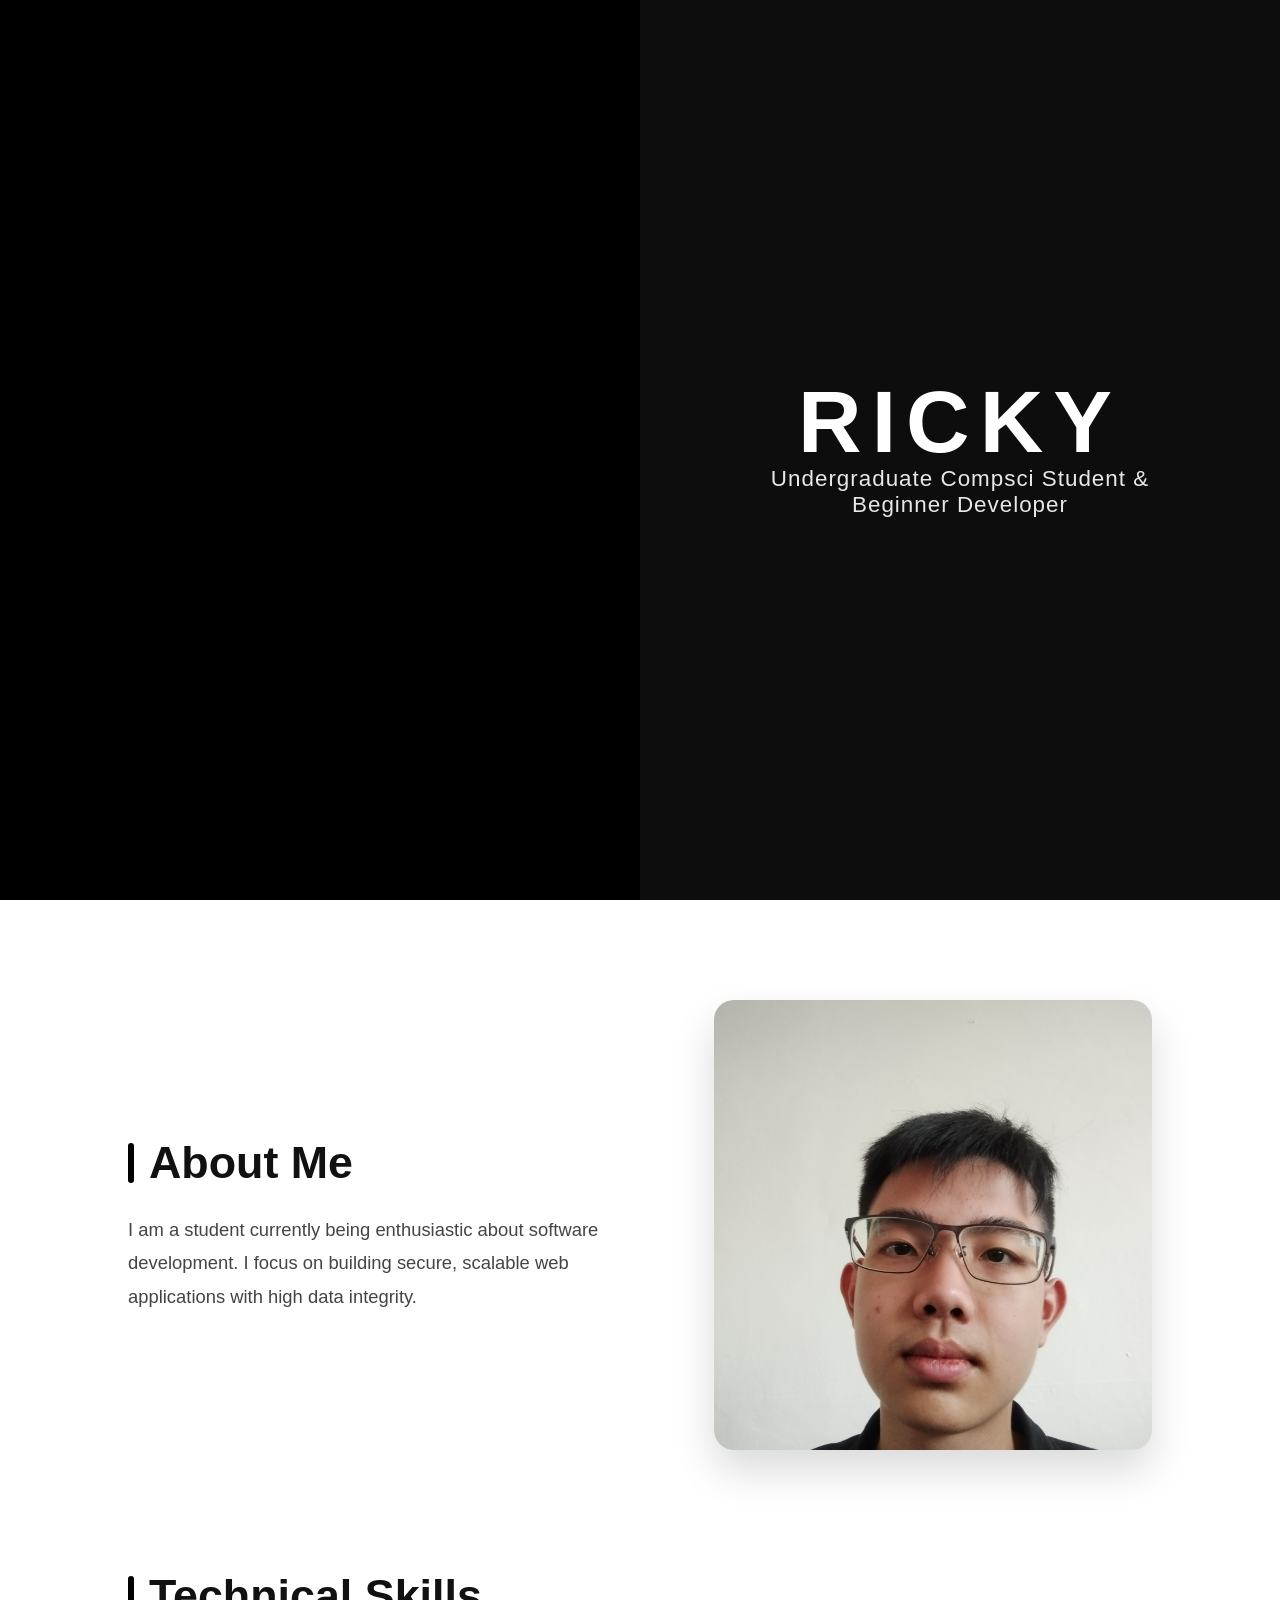
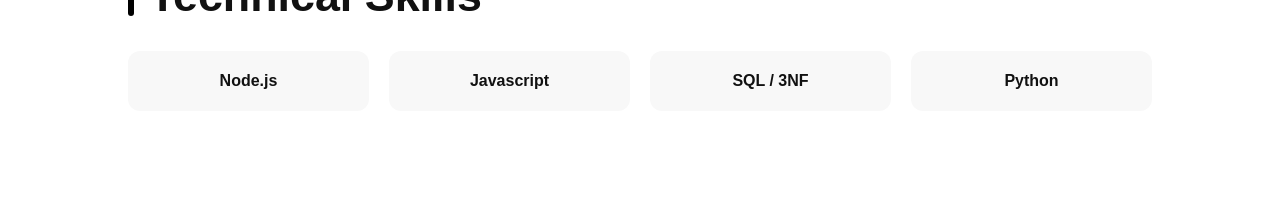
==== commit 09c1b065: "Name on Welcoming Page Forgot to add my name on the welcoming section" ====
--- a/Assignment_1_2531126_Ricky/Biodata.html
+++ b/Assignment_1_2531126_Ricky/Biodata.html
@@ -469,7 +469,7 @@
 
     <div id="sidebar">
         <div class="sidebar-header">
-            <span class="close-sidebar" onclick="toggleSidebar()">Close</span>
+            <span class="close-sidebar" onclicky="toggleSidebar()">Close</span>
         </div>
 
         <div class="sidebar-section active"> <a href="javascript:void(0)">
@@ -507,7 +507,7 @@
 
     <div id="hero" class="hero-viewport">
         <div class="glass-panel">
-            <h1>Summary</h1>
+            <h1>Ricky</h1>
             <p>Undergraduate Compsci Student & Beginner Developer</p>
         </div>
     </div>
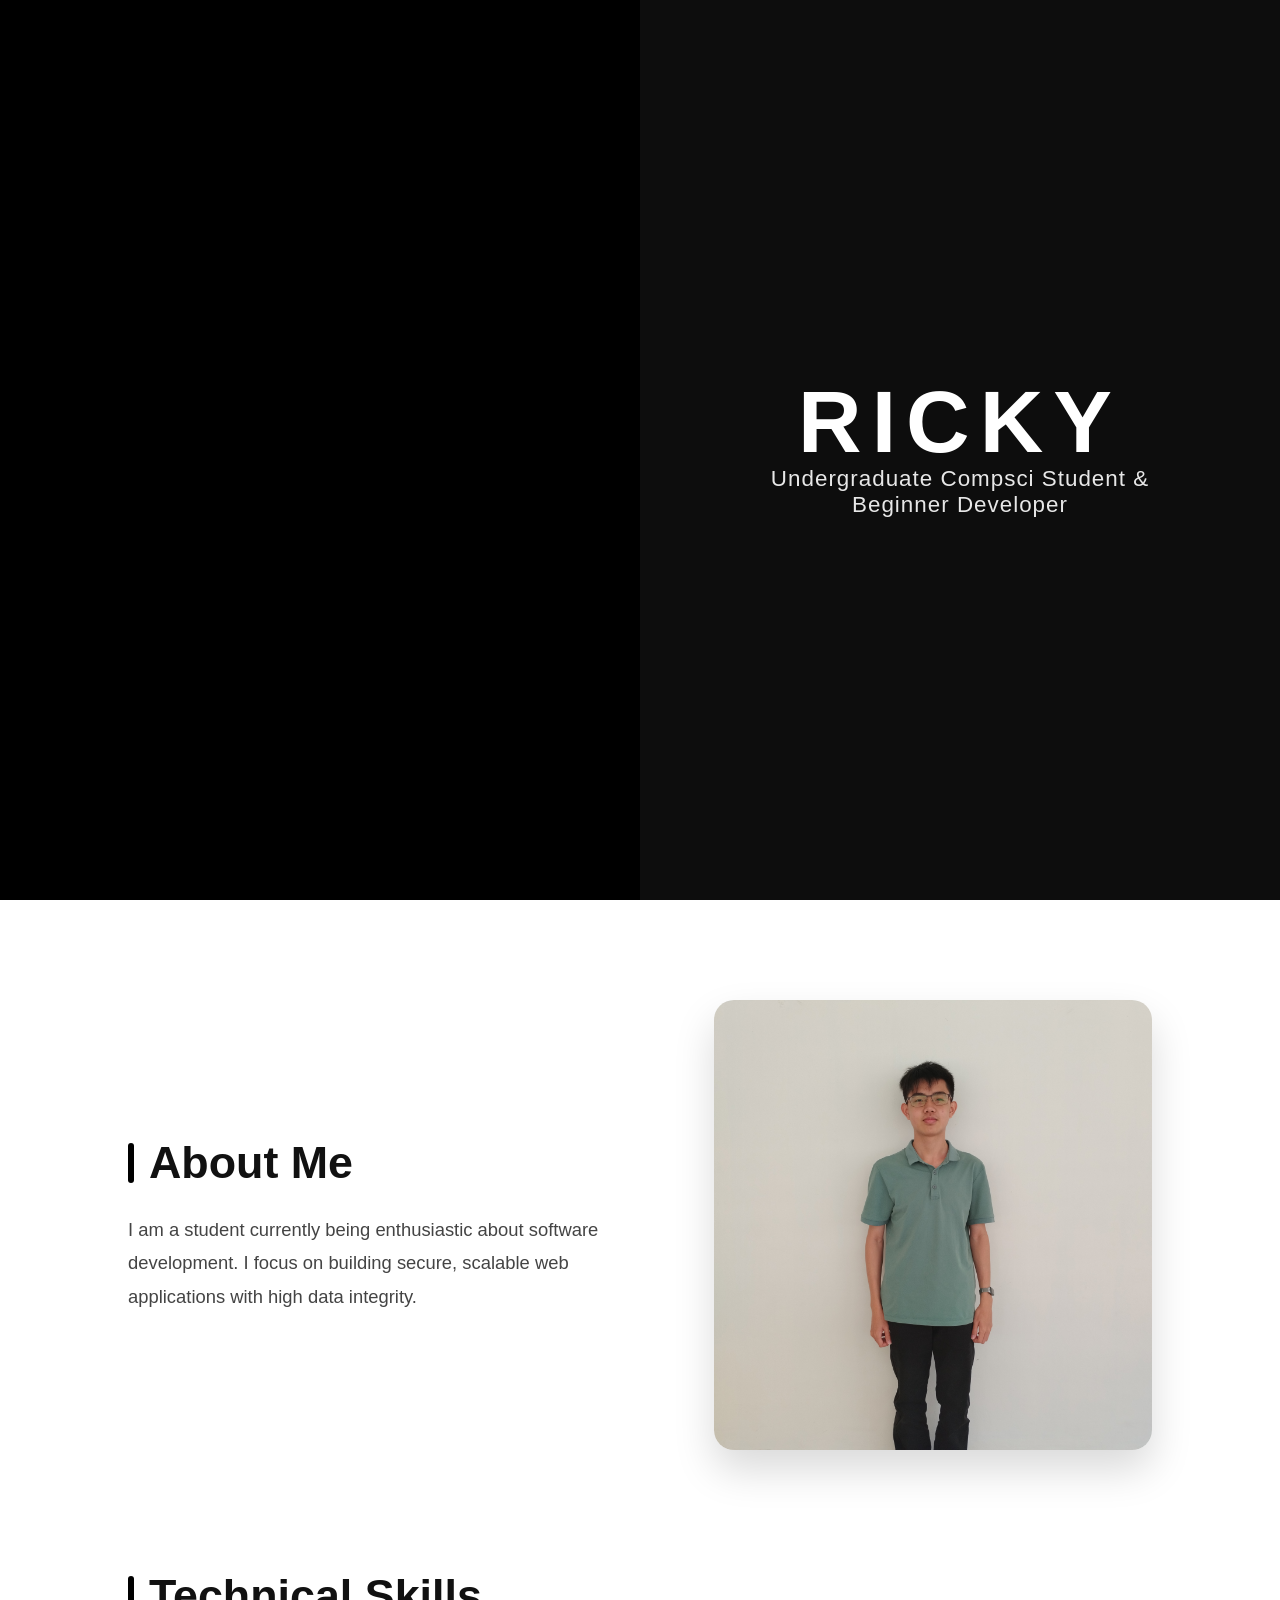
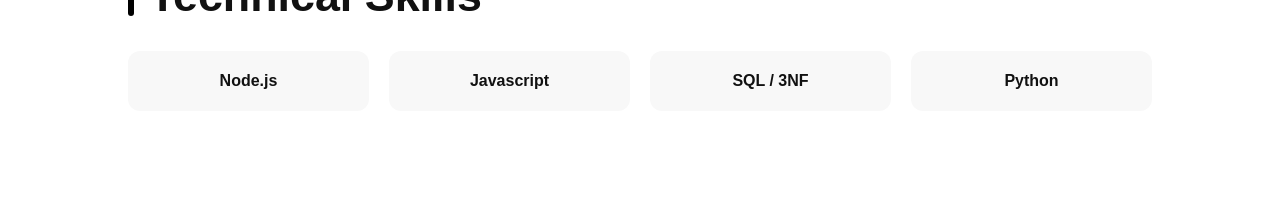
==== commit f0cf54e5: "Self picture has been retaken Biodata page is done" ====
--- a/Assignment_1_2531126_Ricky/Biodata.html
+++ b/Assignment_1_2531126_Ricky/Biodata.html
@@ -36,6 +36,7 @@
         nav {
             position: fixed;
             /* Keep it out of the document flow */
+            color: white;
             top: -100px;
             left: 0;
             width: 100%;
@@ -80,6 +81,11 @@
             margin-right: -2rem;
             cursor: pointer;
             /* Negates the nav padding to touch the edge */
+        }
+
+        .nav-inquiries-block:hover {
+            color: #AFDB0F;
+            transition: color 0.3s ease;
         }
 
         .nav-divider {
@@ -469,7 +475,7 @@
 
     <div id="sidebar">
         <div class="sidebar-header">
-            <span class="close-sidebar" onclicky="toggleSidebar()">Close</span>
+            <span class="close-sidebar" onclick="toggleSidebar()">Close</span>
         </div>
 
         <div class="sidebar-section active"> <a href="javascript:void(0)">
@@ -491,12 +497,7 @@
                 <div class="section-divider"></div>
             </a>
         </div>
-        <div class="sidebar-section">
-            <a href="blogs.html" onclick="toggleSidebar()">
-                <h3>My Blogs</h3>
-                <div class="section-divider"></div>
-            </a>
-        </div>
+        
         <div class="sidebar-section">
             <a href="wireframe.html" onclick="toggleSidebar()">
                 <h3>Wireframe Details</h3>
@@ -526,8 +527,8 @@
         <div class="nav-inquiries-block" onclick="toggleSidebar('right')">
             <div class="nav-divider"></div>
             <div class="nav-inquiries-text">
-                <span style="color: white;">Further</span>
-                <span style="color: white;">Inquiries</span>
+                <span>Further</span>
+                <span>Inquiries</span>
             </div>
         </div>
     </nav>
@@ -555,7 +556,7 @@
                     scalable web applications with high data integrity.</p>
             </div>
             <div class="about-image-box">
-                <img src="Self_Picture1.jpg" alt="Portfolio Image">
+                <img src="Self_Picture2.jpg" alt="Portfolio Image">
             </div>
         </div>
 
